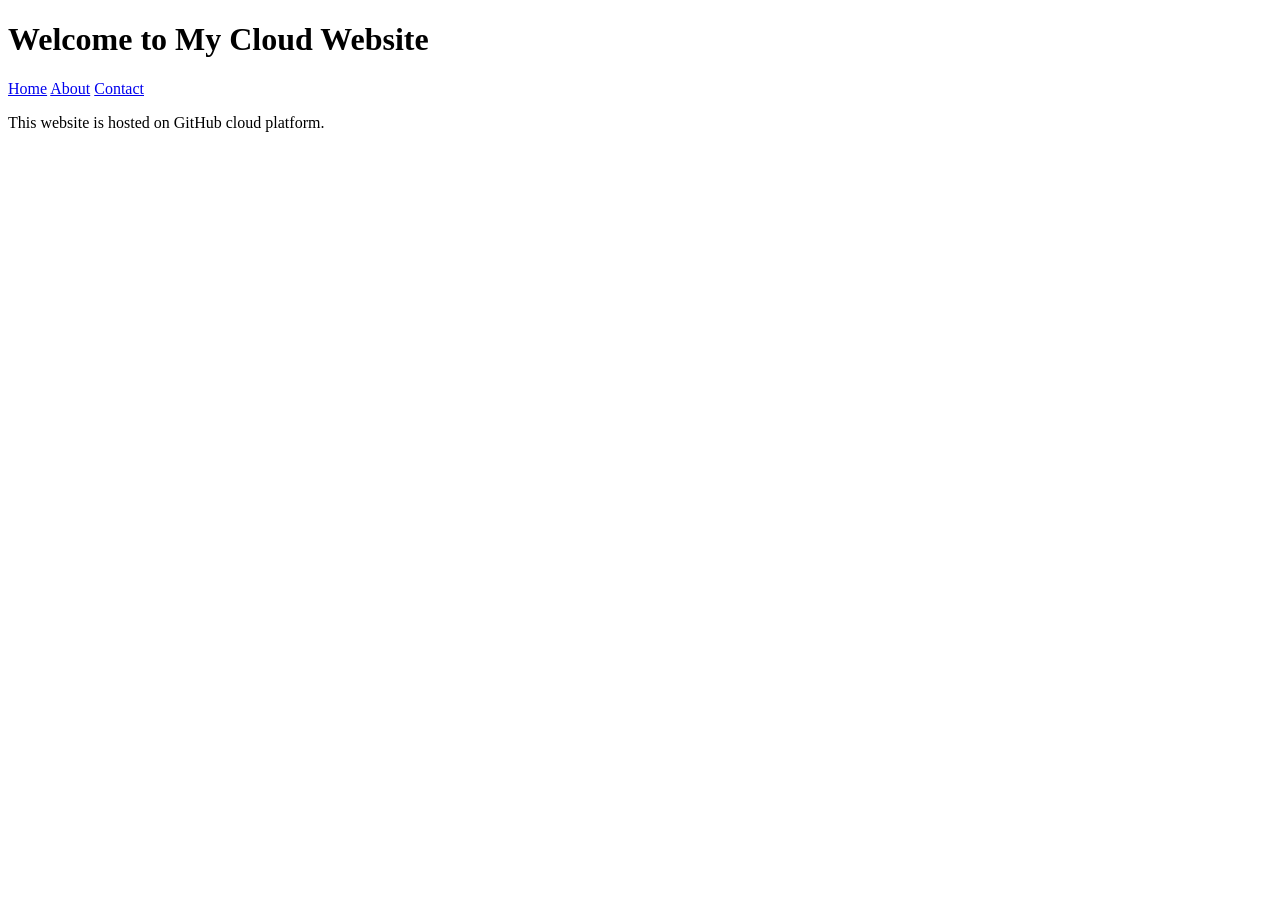
==== index.html @ 12183482 "Create index.html" ====
<!DOCTYPE html>
<html>
<head>
<title>My Cloud Website</title>

<link rel="stylesheet" href="style.css">

</head>

<body>

<h1>Welcome to My Cloud Website</h1>

<nav>
<a href="index.html">Home</a>
<a href="about.html">About</a>
<a href="contact.html">Contact</a>
</nav>

<p>This website is hosted on GitHub cloud platform.</p>

</body>
</html>
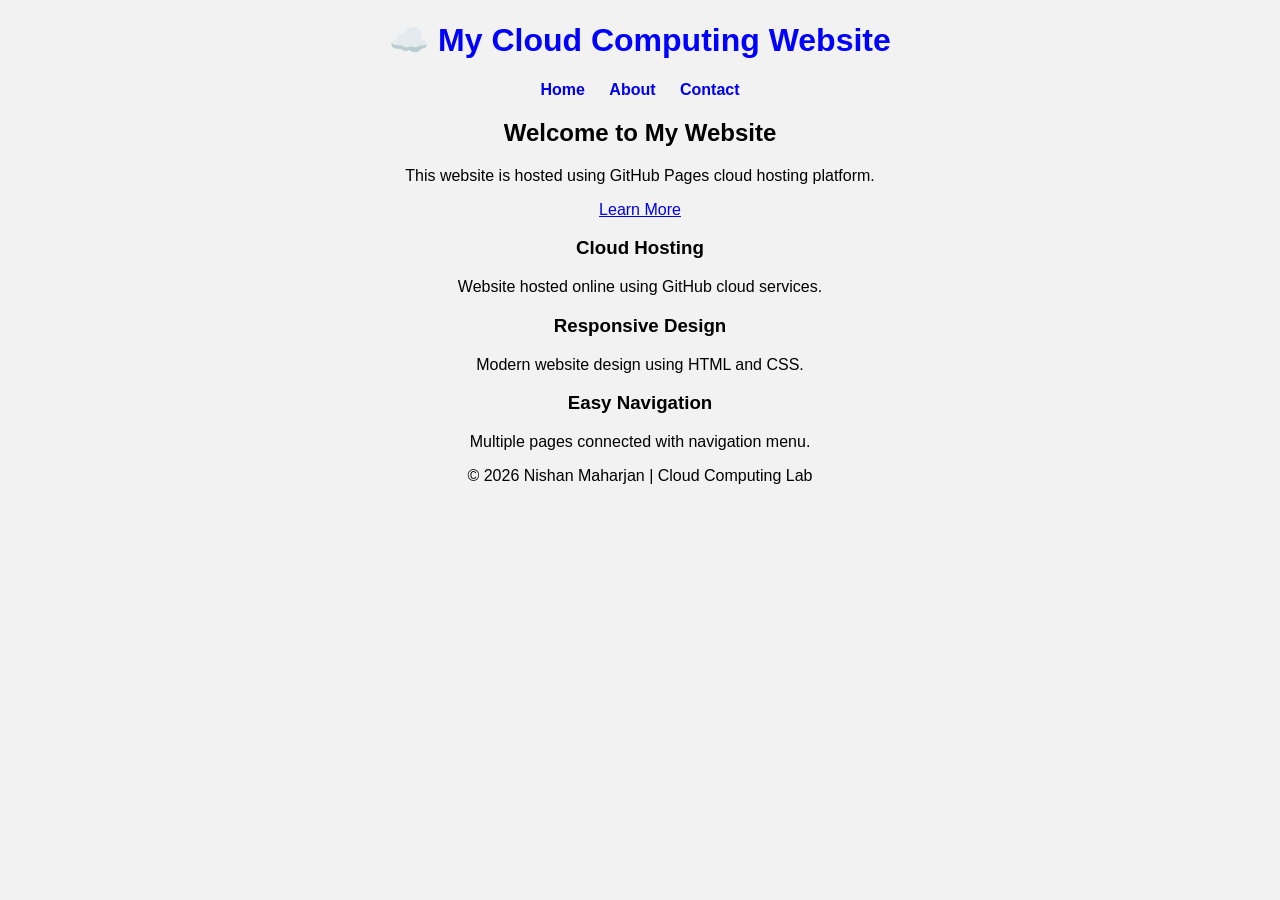
==== commit c5a9c440: "Update index.html" ====
--- a/index.html
+++ b/index.html
@@ -1,7 +1,7 @@
 <!DOCTYPE html>
 <html>
 <head>
-<title>My Cloud Website</title>
+<title>Nishan Cloud Website</title>
 
 <link rel="stylesheet" href="style.css">
 
@@ -9,15 +9,50 @@
 
 <body>
 
-<h1>Welcome to My Cloud Website</h1>
+<header>
+<h1>☁️ My Cloud Computing Website</h1>
 
 <nav>
 <a href="index.html">Home</a>
 <a href="about.html">About</a>
 <a href="contact.html">Contact</a>
 </nav>
+</header>
 
-<p>This website is hosted on GitHub cloud platform.</p>
+<section class="hero">
+
+<h2>Welcome to My Website</h2>
+
+<p>
+This website is hosted using GitHub Pages cloud hosting platform.
+</p>
+
+<a class="btn" href="about.html">Learn More</a>
+
+</section>
+
+<section class="cards">
+
+<div class="card">
+<h3>Cloud Hosting</h3>
+<p>Website hosted online using GitHub cloud services.</p>
+</div>
+
+<div class="card">
+<h3>Responsive Design</h3>
+<p>Modern website design using HTML and CSS.</p>
+</div>
+
+<div class="card">
+<h3>Easy Navigation</h3>
+<p>Multiple pages connected with navigation menu.</p>
+</div>
+
+</section>
+
+<footer>
+<p>© 2026 Nishan Maharjan | Cloud Computing Lab</p>
+</footer>
 
 </body>
 </html>
--- a/style.css
+++ b/style.css
@@ -0,0 +1,15 @@
+body{
+font-family: Arial;
+text-align: center;
+background-color: #f2f2f2;
+}
+
+h1{
+color: blue;
+}
+
+nav a{
+margin: 10px;
+text-decoration: none;
+font-weight: bold;
+}
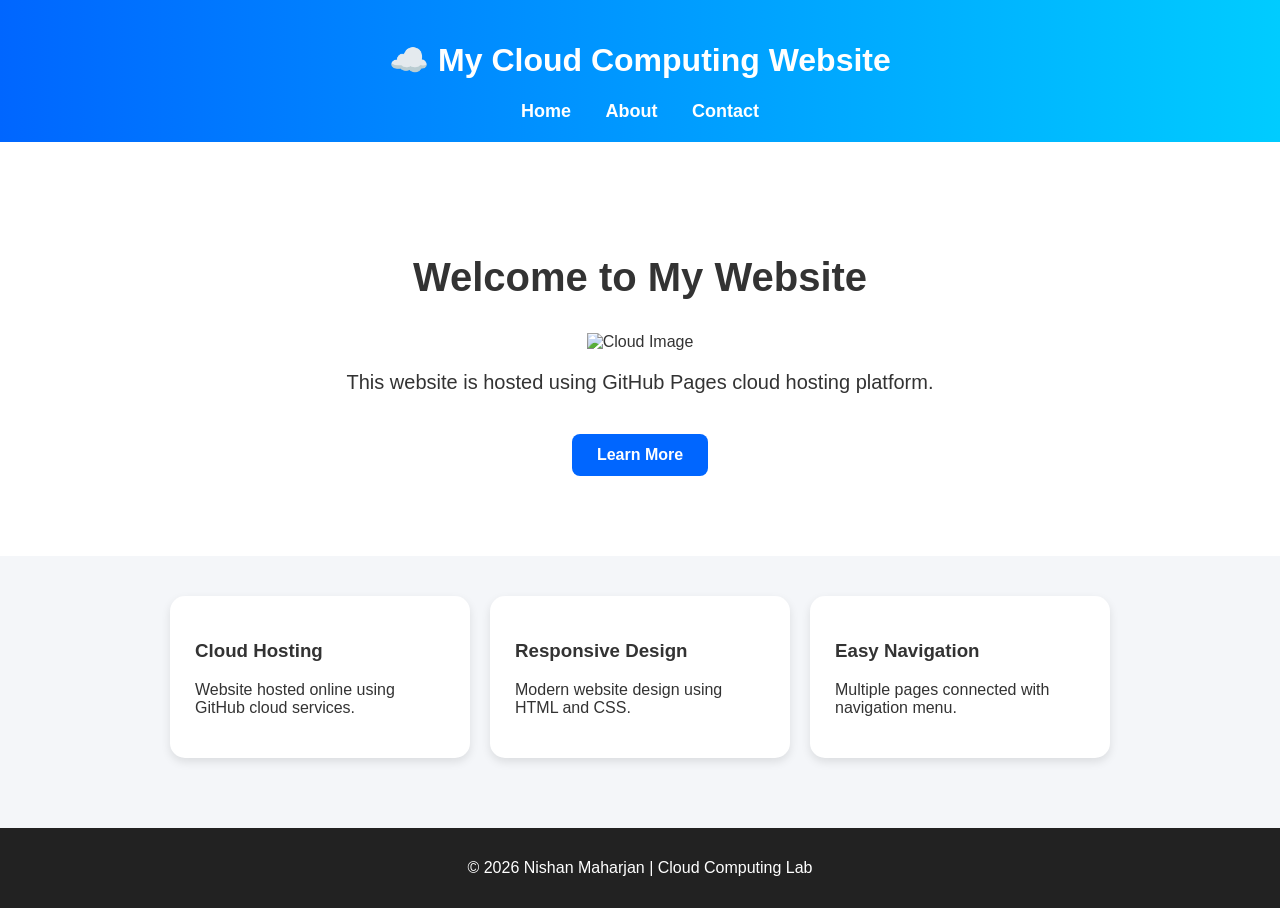
==== commit 60486490: "Update index.html" ====
--- a/index.html
+++ b/index.html
@@ -22,6 +22,8 @@
 <section class="hero">
 
 <h2>Welcome to My Website</h2>
+
+<img src="images/cloud.png" alt="Cloud Image" width="300">
 
 <p>
 This website is hosted using GitHub Pages cloud hosting platform.
--- a/style.css
+++ b/style.css
@@ -1,15 +1,103 @@
 body{
-font-family: Arial;
-text-align: center;
-background-color: #f2f2f2;
+margin:0;
+font-family: Arial, sans-serif;
+background:#f4f6f9;
+color:#333;
 }
 
-h1{
-color: blue;
+header{
+background:linear-gradient(to right,#0066ff,#00ccff);
+padding:20px;
+text-align:center;
+color:white;
+}
+
+nav{
+margin-top:15px;
 }
 
 nav a{
-margin: 10px;
-text-decoration: none;
-font-weight: bold;
+color:white;
+text-decoration:none;
+margin:15px;
+font-size:18px;
+font-weight:bold;
+transition:0.3s;
 }
+
+nav a:hover{
+color:yellow;
+}
+
+.hero{
+padding:80px 20px;
+text-align:center;
+background:white;
+}
+
+.hero h2{
+font-size:40px;
+}
+
+.hero p{
+font-size:20px;
+}
+
+.btn{
+display:inline-block;
+margin-top:20px;
+padding:12px 25px;
+background:#0066ff;
+color:white;
+text-decoration:none;
+border-radius:8px;
+font-weight:bold;
+}
+
+.btn:hover{
+background:#0044aa;
+}
+
+.cards{
+display:flex;
+justify-content:center;
+gap:20px;
+padding:40px;
+flex-wrap:wrap;
+}
+
+.card{
+background:white;
+padding:25px;
+width:250px;
+border-radius:15px;
+box-shadow:0 4px 10px rgba(0,0,0,0.1);
+transition:0.3s;
+}
+
+.card:hover{
+transform:translateY(-10px);
+}
+
+.content{
+padding:50px;
+text-align:center;
+}
+
+ul{
+list-style:none;
+padding:0;
+}
+
+li{
+padding:10px;
+font-size:18px;
+}
+
+footer{
+background:#222;
+color:white;
+text-align:center;
+padding:15px;
+margin-top:30px;
+}
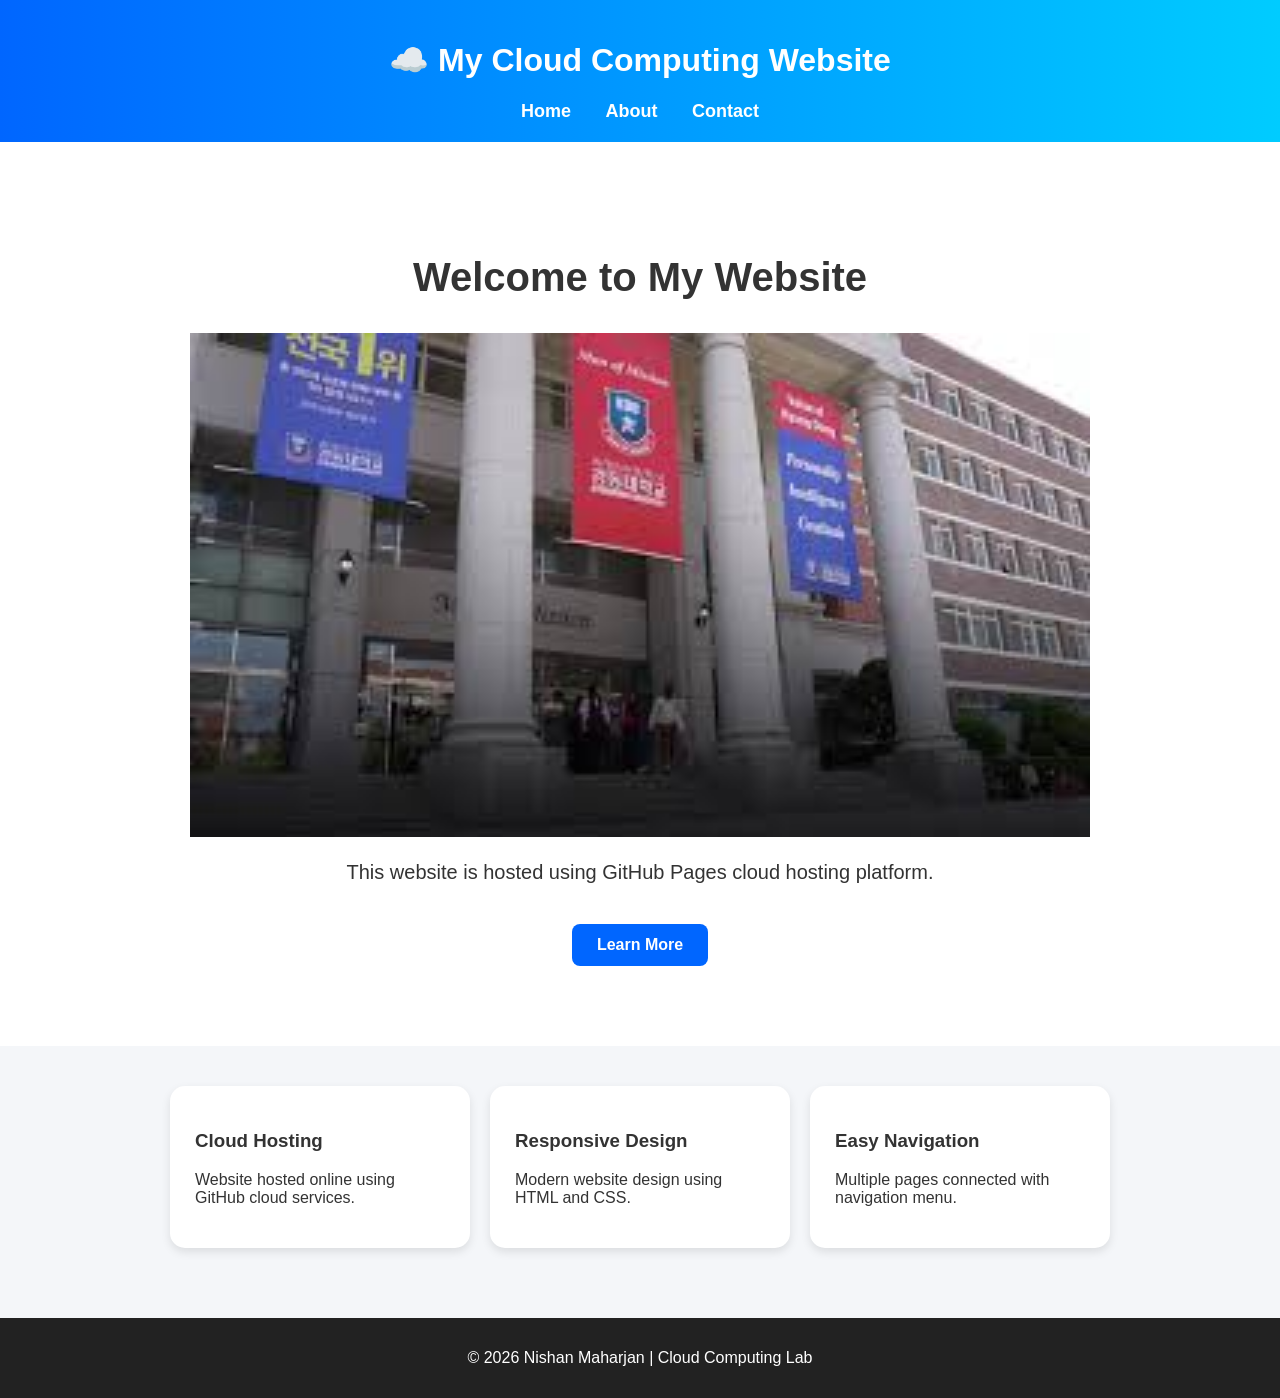
==== commit 7ffb8f7f: "Update index.html" ====
--- a/index.html
+++ b/index.html
@@ -23,7 +23,7 @@
 
 <h2>Welcome to My Website</h2>
 
-<img src="images/cloud.png" alt="Cloud Image" width="300">
+<img src="cloud.png" alt="Cloud Image" style="width:100%; max-width:900px; height:auto;">
 
 <p>
 This website is hosted using GitHub Pages cloud hosting platform.
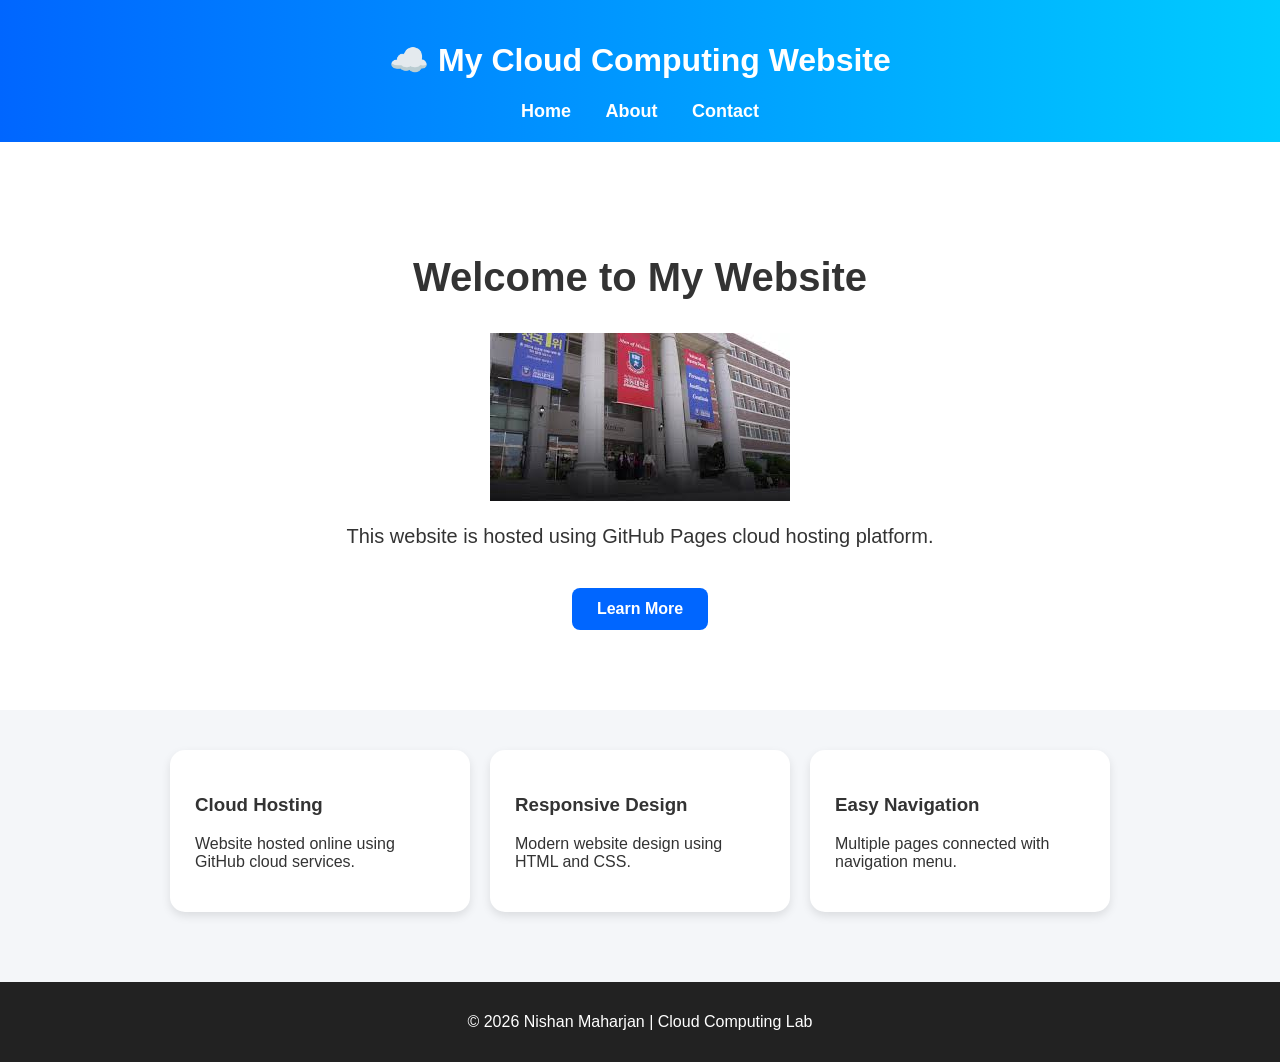
==== commit bfe3fcfe: "Update index.html" ====
--- a/index.html
+++ b/index.html
@@ -23,7 +23,7 @@
 
 <h2>Welcome to My Website</h2>
 
-<img src="cloud.png" alt="Cloud Image" style="width:100%; max-width:900px; height:auto;">
+<img src="cloud.png" alt="Cloud Image" width="300">
 
 <p>
 This website is hosted using GitHub Pages cloud hosting platform.
